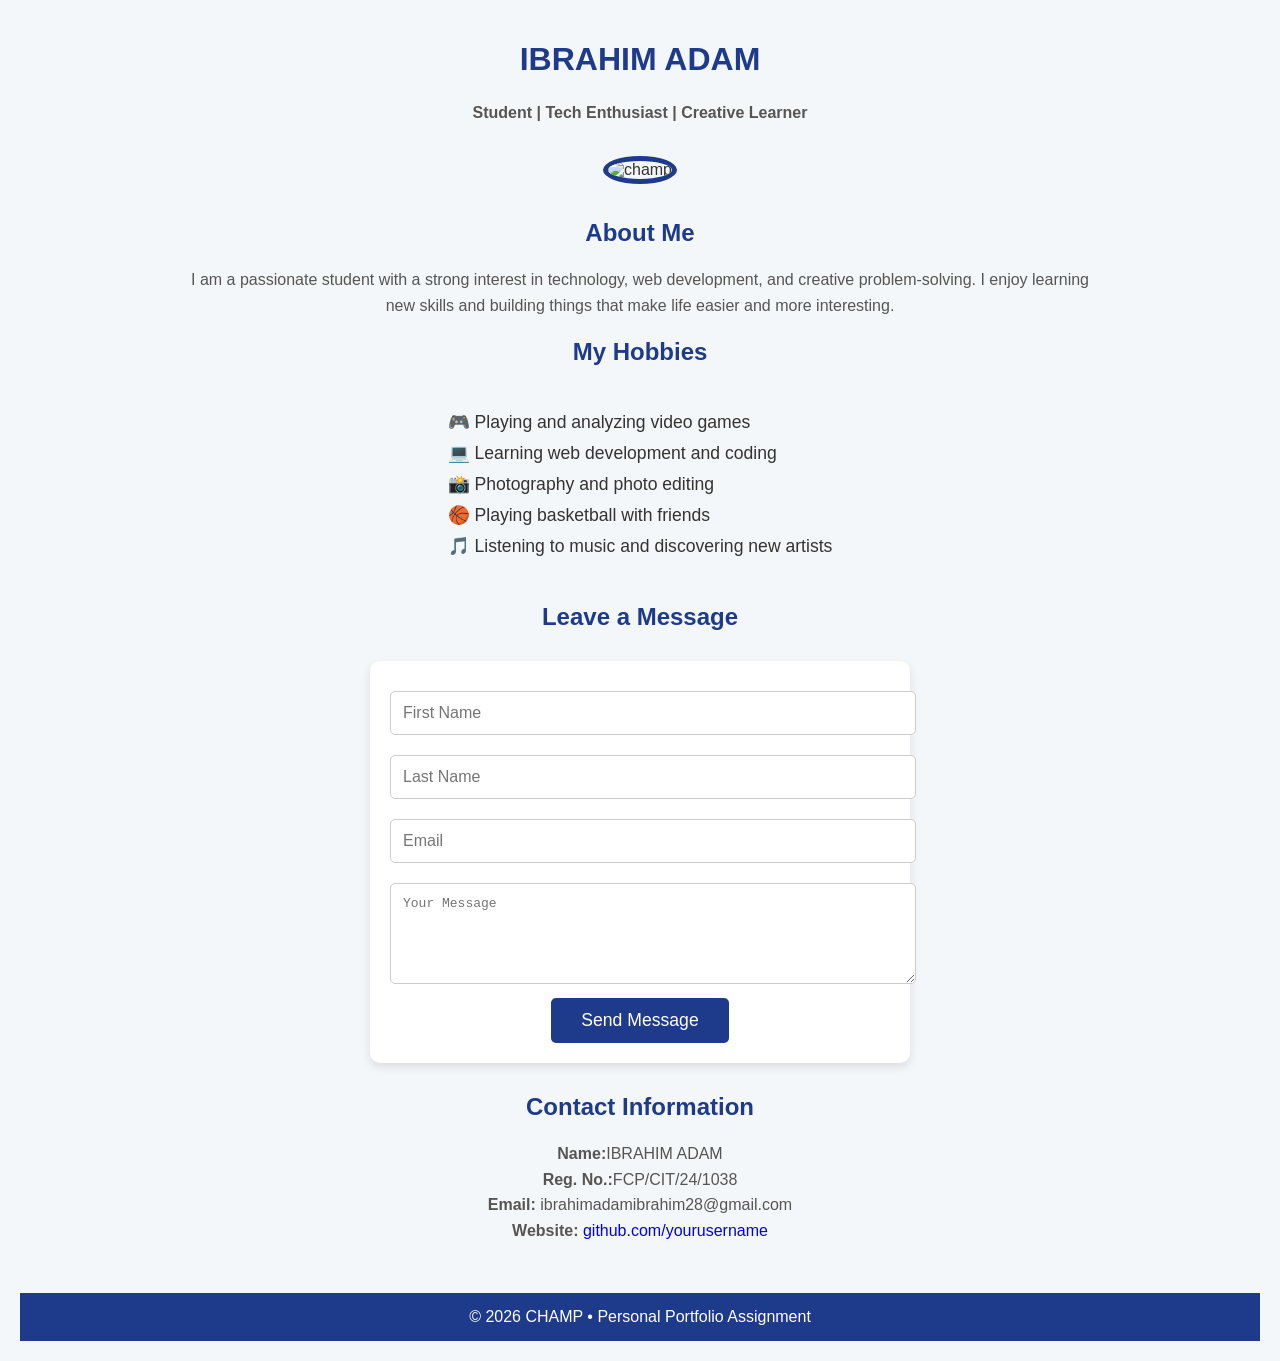
==== indexs.html @ a360e888 "Add files via upload" ====
<!DOCTYPE html>
<html lang="en">
<head>
    <meta charset="UTF-8">
    <meta name="viewport" content="width=device-width, initial-scale=1.0">
    <title>Portfolio</title>
    <link rel="stylesheet" href="style.css">
</head>
<body>
    <div class="container">

        <h1>IBRAHIM ADAM</h1>
        <p><strong>Student | Tech Enthusiast | Creative Learner</strong></p>
        
    
        <img src="C:\Users\USER\Desktop\html assignment\IMG-20260409-WA0021.jpg" alt="champ">

      
        <h2>About Me</h2>
        <p>
            I am a passionate student with a strong interest in technology, web development, and creative problem-solving. 
            I enjoy learning new skills and building things that make life easier and more interesting.
        </p>

     
        <h2>My Hobbies</h2>
        <ul>
            <li>🎮 Playing and analyzing video games</li>
            <li>💻 Learning web development and coding</li>
            <li>📸 Photography and photo editing</li>
            <li>🏀 Playing basketball with friends</li>
            <li>🎵 Listening to music and discovering new artists</li>
        </ul>

      
        <h2>Leave a Message</h2>
        <form id="contactForm">
            <input type="text" placeholder="First Name" required>
            <input type="text" placeholder="Last Name" required>
            <input type="email" placeholder="Email" required>
            <textarea rows="5" placeholder="Your Message" required></textarea>
            <button type="submit">Send Message</button>
        </form>

   
        <h2>Contact Information</h2>
        <p>
            <strong>Name:</strong>IBRAHIM ADAM<br>
            <strong>Reg. No.:</strong>FCP/CIT/24/1038<br>
            <strong>Email:</strong> ibrahimadamibrahim28@gmail.com<br>
            <strong>Website:</strong> <a href="https://github.com/yourusername" target="_blank">github.com/yourusername</a>
        </p>

    </div>

    <footer>
        &copy; 2026 CHAMP • Personal Portfolio Assignment
    </footer>
</body>
</html>
---- style.css ----
body {
            font-family: 'Segoe UI', Tahoma, Geneva, Verdana, sans-serif;
            text-align: center;
            background-color: #f4f7f9;
            color: #333;
            margin: 0;
            padding: 20px;
        }
        h1, h2, h3 {
            color: #1e3a8a; 
            font-weight: bold;
        }
        p {
            color: #555; 
            line-height: 1.6;
        }
        .container {
            max-width: 900px;
            margin: 0 auto;
        }
        img {
            width: 180px;
            height: 180px;
            border-radius: 50%;
            object-fit: cover;
            border: 5px solid #1e3a8a;
            margin: 15px 0;
        }
        ul {
            list-style-type: none;
            padding: 0;
            display: inline-block;
            text-align: left;
        }
        ul li {
            margin: 10px 0;
            font-size: 1.1em;
        }
        form {
            max-width: 500px;
            margin: 30px auto;
            padding: 20px;
            background: white;
            border-radius: 10px;
            box-shadow: 0 4px 10px rgba(0,0,0,0.1);
        }
        input, textarea {
            width: 100%;
            padding: 12px;
            margin: 10px 0;
            border: 1px solid #ccc;
            border-radius: 5px;
            font-size: 1em;
        }
        a{
            text-decoration: none;
        }
        button {
            background-color: #1e3a8a;
            color: white;
            padding: 12px 30px;
            border: none;
            border-radius: 5px;
            font-size: 1.1em;
            cursor: pointer;
            transition: 0.3s;
        }
        button:hover {
            background-color: #2c5282;
        }
        footer {
            margin-top: 50px;
            padding: 15px;
            background: #1e3a8a;
            color: white;
            
        }
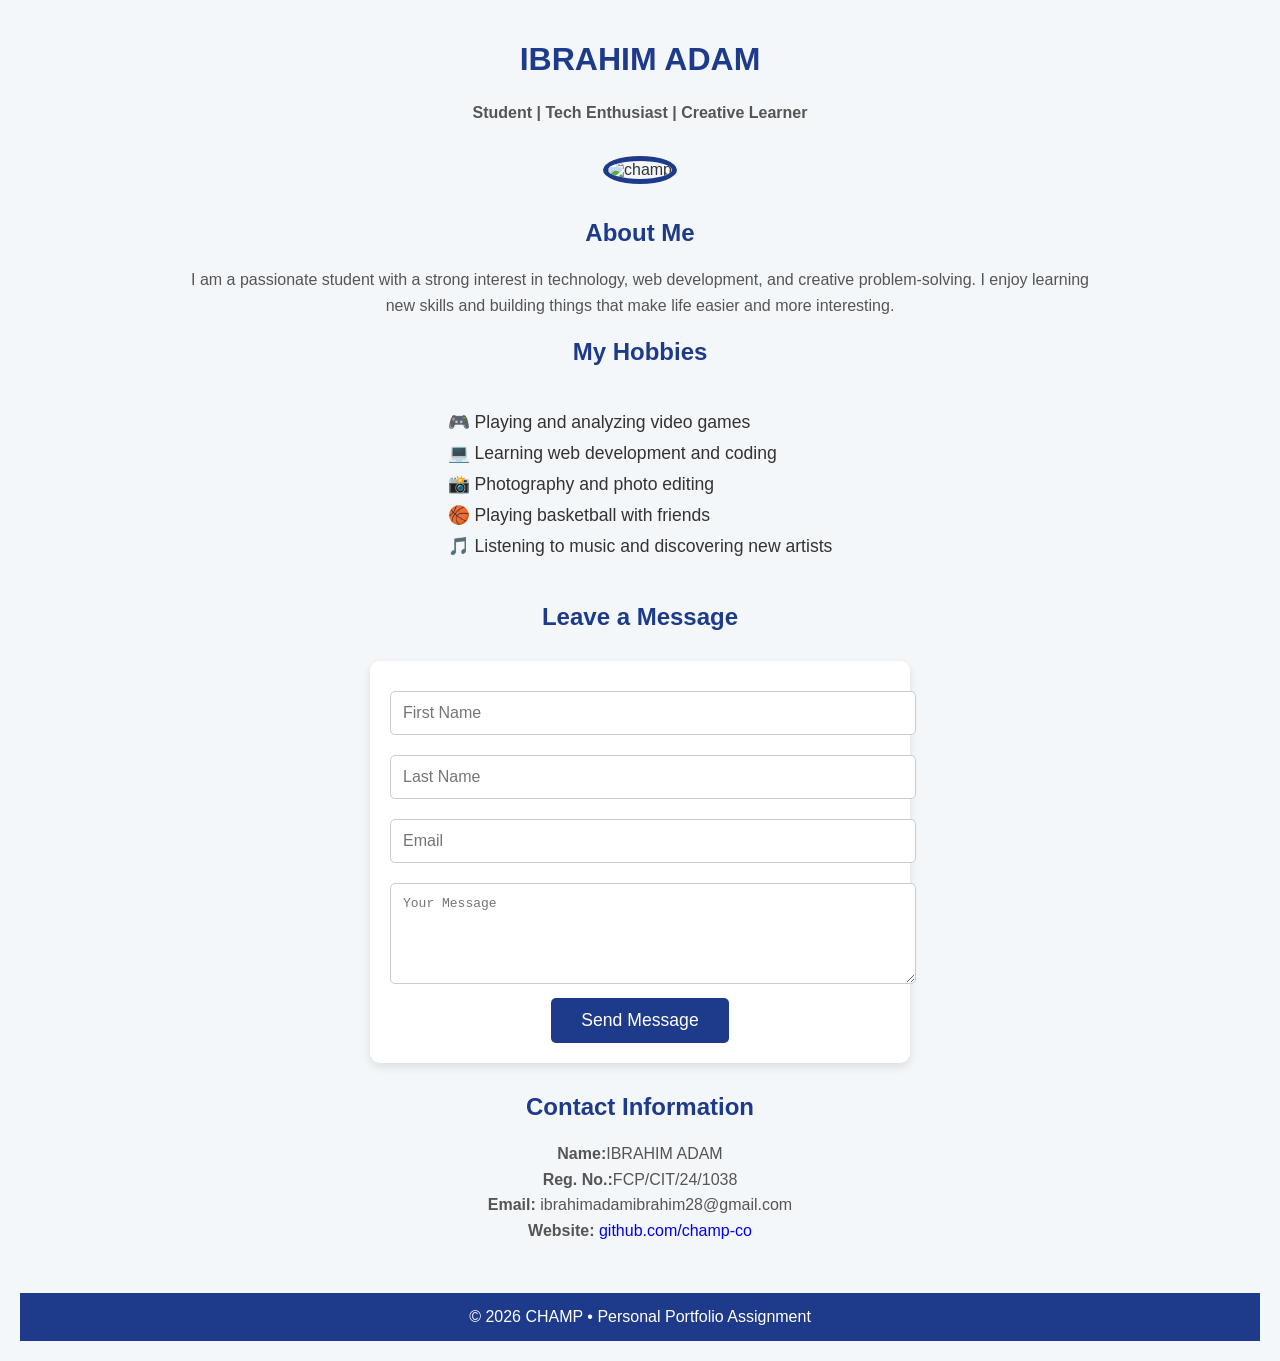
==== commit 710088bc: "Update indexs.html" ====
--- a/indexs.html
+++ b/indexs.html
@@ -48,7 +48,7 @@
             <strong>Name:</strong>IBRAHIM ADAM<br>
             <strong>Reg. No.:</strong>FCP/CIT/24/1038<br>
             <strong>Email:</strong> ibrahimadamibrahim28@gmail.com<br>
-            <strong>Website:</strong> <a href="https://github.com/yourusername" target="_blank">github.com/yourusername</a>
+            <strong>Website:</strong> <a href="https://github.com/champ-co" target="_blank">github.com/champ-co</a>
         </p>
 
     </div>
@@ -57,4 +57,4 @@
         &copy; 2026 CHAMP • Personal Portfolio Assignment
     </footer>
 </body>
-</html>+</html>
